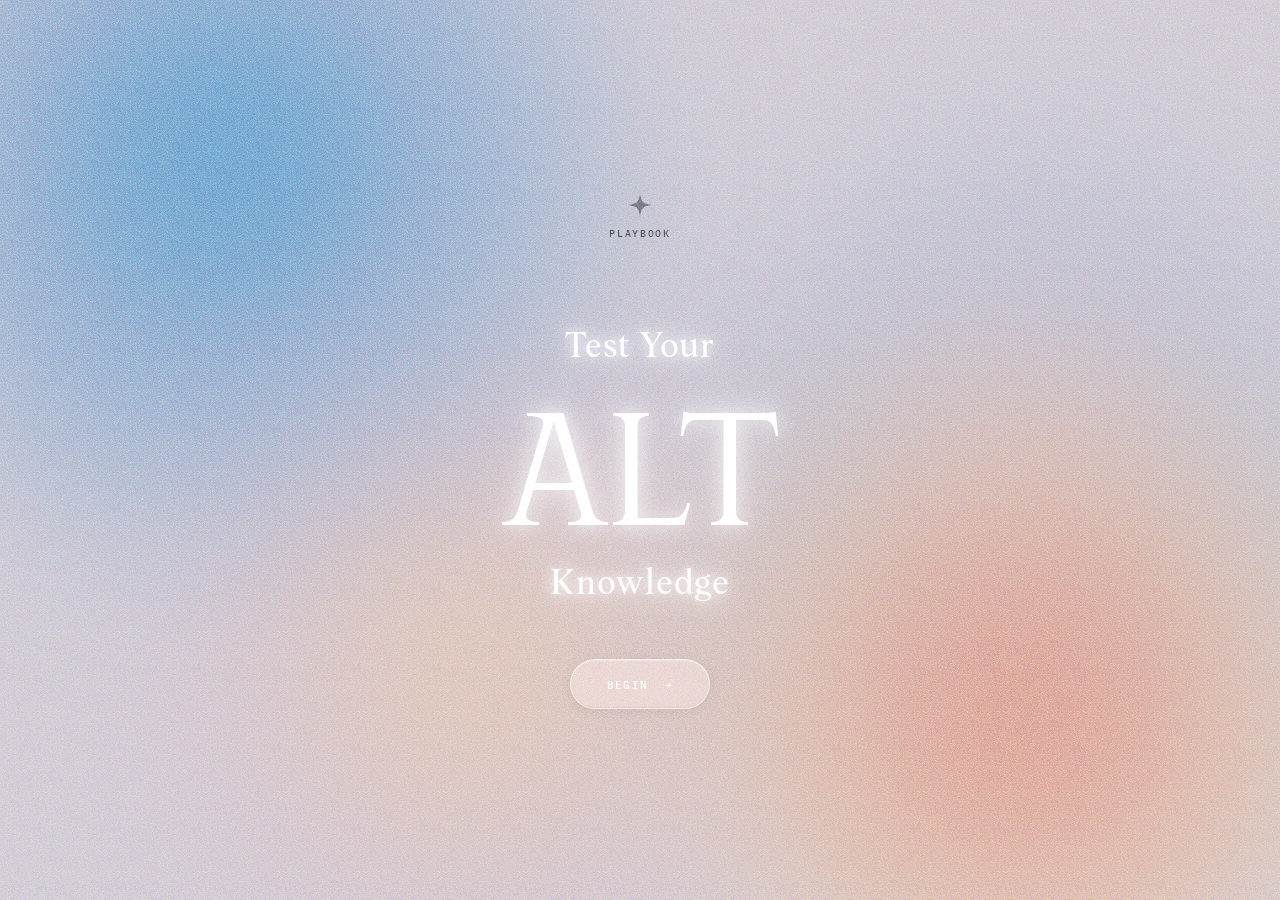
==== index2.html @ 5fca43bc "Initial commit" ====
<!DOCTYPE html>
<html lang="en">
<head>
  <meta charset="UTF-8" />
  <meta name="viewport" content="width=device-width, initial-scale=1.0" />
  <title>ALT Playbook Quiz</title>
  <link href="https://fonts.googleapis.com/css2?family=Geist:wght@300;400;500;600;700&family=IBM+Plex+Mono:wght@400;500;600&display=swap" rel="stylesheet">
  <link rel="stylesheet" href="css/quiz.css" />
</head>
<body>

  <!-- Grain overlay -->
  <div class="grain" aria-hidden="true"></div>

  <!-- Gradient background -->
  <div class="orb-field" aria-hidden="true">
    <div class="orb-warm"></div>
    <div class="orb-mauve"></div>
  </div>

  <div class="landing">

    <!-- Hero -->
    <div class="landing-hero">
      <div class="hero-content">
        <div class="hero-tag">
          <!-- 4-pointed star -->
          <svg class="hero-tag-icon" width="28" height="28" viewBox="0 0 24 24" fill="none" xmlns="http://www.w3.org/2000/svg" aria-hidden="true">
            <path d="M12 2 C12 2 12.8 7.5 14.5 9.5 C16.5 11.2 22 12 22 12 C22 12 16.5 12.8 14.5 14.5 C12.8 16.5 12 22 12 22 C12 22 11.2 16.5 9.5 14.5 C7.5 12.8 2 12 2 12 C2 12 7.5 11.2 9.5 9.5 C11.2 7.5 12 2 12 2Z" fill="currentColor"/>
          </svg>
          <span>Playbook</span>
        </div>
        <p class="hero-eyebrow">Test Your</p>
        <h1 class="hero-title" id="alt-title">ALT</h1>
        <p class="hero-knowledge">Knowledge</p>
        <a href="quiz.html" class="btn-primary">Begin &nbsp;→</a>
      </div>
    </div>

  </div>

  <script>
    const CHARS = 'ABCDEFGHIJKLMNOPQRSTUVWXYZ0123456789@#$%&*';
    const SHORT = 'ALT';
    const LONG = 'AI-LEAN TEAM';
    const titleEl = document.getElementById('alt-title');
    let isAnimating = false;
    let currentText = '';

    function scrambleTo(target, duration) {
      if (isAnimating) return;
      isAnimating = true;

      const fps = 30;
      const totalFrames = Math.floor(duration / (1000 / fps));
      let frame = 0;

      const timer = setInterval(() => {
        let result = '';
        const progress = frame / totalFrames;

        for (let i = 0; i < target.length; i++) {
          const charProgress = (progress - (i / target.length) * 0.6) / 0.4;
          if (charProgress >= 1) {
            result += target[i];
          } else if (charProgress <= 0 || target[i] === ' ' || target[i] === '-') {
            result += target[i] === ' ' ? ' ' : (target[i] === '-' ? '-' : CHARS[Math.floor(Math.random() * CHARS.length)]);
          } else {
            result += Math.random() > 0.4
              ? CHARS[Math.floor(Math.random() * CHARS.length)]
              : target[i];
          }
        }

        titleEl.textContent = result;
        frame++;

        if (frame >= totalFrames) {
          titleEl.textContent = target;
          currentText = target;
          clearInterval(timer);
          isAnimating = false;
        }
      }, 1000 / fps);
    }

    window.addEventListener('load', () => {
      scrambleTo(SHORT, 1400);
    });

    titleEl.addEventListener('mouseenter', () => {
      if (currentText === SHORT) scrambleTo(LONG, 600);
    });

    titleEl.addEventListener('mouseleave', () => {
      if (currentText === LONG) scrambleTo(SHORT, 500);
    });

  </script>
  <script src="js/cursor.js"></script>

</body>
</html>
---- css/quiz.css ----
/* ================================
   Custom Fonts
   ================================ */
@font-face {
  font-family: 'Alisheia';
  src: url('../assets/Alisheia.otf') format('opentype');
  font-weight: 400;
  font-style: normal;
}

@font-face {
  font-family: 'Cirka';
  src: url('../assets/Cirka-Variable.ttf') format('truetype');
  font-weight: 100 900;
  font-style: normal;
}

@font-face {
  font-family: 'Mondwest';
  src: url('../assets/ppmondwest-regular.otf') format('opentype');
  font-weight: 400;
  font-style: normal;
}

@font-face {
  font-family: 'TiemposFine';
  src: url('../assets/TestTiemposFine-Light-BF66457a5102792.otf') format('opentype');
  font-weight: 300;
  font-style: normal;
}

@font-face {
  font-family: 'AlbraText';
  src: url('../assets/AlbraTextTRIAL-Regular.otf') format('opentype');
  font-weight: 400;
  font-style: normal;
}


/* ================================
   CSS Custom Properties
   ================================ */
:root {
  --font-display: 'Cirka', serif;
  --font-serif: 'AlbraText', serif;
  --font-body: 'Geist', sans-serif;
  --font: 'Geist', sans-serif;

  --sp-3: 0.75rem;
  --sp-4: 1rem;
  --sp-6: 1.5rem;
  --sp-8: 2rem;
  --sp-12: 3rem;
}

/* ================================
   Reset
   ================================ */
*, *::before, *::after {
  box-sizing: border-box;
  margin: 0;
  padding: 0;
}

html, body {
  height: 100%;
}

body {
  font-family: var(--font);
  background-color: #C8C0CC;
  color: #fff;
  line-height: 1.5;
  min-height: 100vh;
  -webkit-font-smoothing: antialiased;
  overflow: hidden;
  display: flex;
  flex-direction: column;
}

body.quiz-body-page {
  overflow-y: auto;
  height: auto;
  min-height: 100%;
}

/* ================================
   Animated gradient orbs
   ================================ */
@keyframes orb1 {
  0%   { transform: translate(0%, 0%) scale(1); }
  25%  { transform: translate(22%, -15%) scale(1.18); }
  55%  { transform: translate(-18%, 12%) scale(0.88); }
  80%  { transform: translate(10%, -8%) scale(1.12); }
  100% { transform: translate(0%, 0%) scale(1); }
}

@keyframes orb2 {
  0%   { transform: translate(0%, 0%) scale(1); }
  30%  { transform: translate(-22%, 18%) scale(1.15); }
  60%  { transform: translate(16%, -12%) scale(0.9); }
  85%  { transform: translate(-8%, 8%) scale(1.08); }
  100% { transform: translate(0%, 0%) scale(1); }
}

@keyframes orb3 {
  0%   { transform: translate(0%, 0%) scale(1); }
  35%  { transform: translate(18%, 20%) scale(0.85); }
  65%  { transform: translate(-16%, -10%) scale(1.2); }
  85%  { transform: translate(12%, 6%) scale(0.95); }
  100% { transform: translate(0%, 0%) scale(1); }
}

@keyframes orb4 {
  0%   { transform: translate(0%, 0%) scale(1); }
  40%  { transform: translate(-20%, -18%) scale(1.15); }
  70%  { transform: translate(14%, 10%) scale(0.88); }
  100% { transform: translate(0%, 0%) scale(1); }
}

.orb-field {
  position: fixed;
  inset: 0;
  z-index: 0;
  pointer-events: none;
  background-color: #C8C0CC;
}

.orb-field::before,
.orb-field::after {
  content: '';
  position: absolute;
  border-radius: 50%;
  filter: blur(80px);
}

/* Blue orb — top left drifting */
.orb-field::before {
  width: 65vw;
  height: 65vw;
  top: -20vw;
  left: -15vw;
  background: radial-gradient(circle, rgba(36, 118, 194, 0.75) 0%, rgba(36, 118, 194, 0.3) 55%, transparent 75%);
  animation: orb1 11s ease-in-out infinite;
}

/* Coral orb — bottom right */
.orb-field::after {
  width: 60vw;
  height: 60vw;
  bottom: -15vw;
  right: -10vw;
  background: radial-gradient(circle, rgba(225, 111, 90, 0.8) 0%, rgba(233, 185, 131, 0.45) 50%, transparent 72%);
  animation: orb2 9s ease-in-out infinite;
}

/* Extra orbs via JS-injected child divs, or we layer them with a wrapper */
.orb-warm {
  position: absolute;
  border-radius: 50%;
  filter: blur(90px);
  width: 55vw;
  height: 55vw;
  bottom: -10vw;
  left: 10vw;
  background: radial-gradient(circle, rgba(233, 185, 131, 0.7) 0%, rgba(203, 168, 191, 0.4) 50%, transparent 72%);
  animation: orb3 13s ease-in-out infinite;
}

.orb-mauve {
  position: absolute;
  border-radius: 50%;
  filter: blur(100px);
  width: 50vw;
  height: 50vw;
  top: 10vw;
  right: -5vw;
  background: radial-gradient(circle, rgba(203, 168, 191, 0.65) 0%, rgba(36, 118, 194, 0.2) 55%, transparent 72%);
  animation: orb4 15s ease-in-out infinite;
}

/* ================================
   Grain overlay
   ================================ */
.grain {
  position: fixed;
  inset: 0;
  z-index: 100;
  pointer-events: none;
  opacity: 1;
  background-image: url("data:image/svg+xml,%3Csvg viewBox='0 0 100 100' xmlns='http://www.w3.org/2000/svg'%3E%3Cfilter id='noise'%3E%3CfeTurbulence type='fractalNoise' baseFrequency='0.95' numOctaves='6' stitchTiles='stitch'/%3E%3C/filter%3E%3Crect width='100%25' height='100%25' filter='url(%23noise)'/%3E%3C/svg%3E");
  background-repeat: repeat;
  background-size: 80px 80px;
  mix-blend-mode: overlay;
}

/* Second grain layer for extra grit */
.grain::after {
  content: '';
  position: absolute;
  inset: 0;
  opacity: 0.5;
  background-image: url("data:image/svg+xml,%3Csvg viewBox='0 0 80 80' xmlns='http://www.w3.org/2000/svg'%3E%3Cfilter id='noise2'%3E%3CfeTurbulence type='turbulence' baseFrequency='0.75' numOctaves='4' stitchTiles='stitch'/%3E%3C/filter%3E%3Crect width='100%25' height='100%25' filter='url(%23noise2)'/%3E%3C/svg%3E");
  background-repeat: repeat;
  background-size: 60px 60px;
  mix-blend-mode: soft-light;
}

/* ================================
   Landing Page
   ================================ */
.landing {
  position: relative;
  display: flex;
  flex-direction: column;
  align-items: center;
  justify-content: center;
  height: 100vh;
  width: 100%;
  z-index: 1;
}

.landing-hero {
  flex: 1;
  display: flex;
  flex-direction: column;
  align-items: center;
  justify-content: center;
  width: 100%;
}

.hero-content {
  display: flex;
  flex-direction: column;
  align-items: center;
  justify-content: center;
  text-align: center;
  gap: 0;
  width: 100%;
}

/* Section 1: icon + playbook label */
.hero-tag {
  display: inline-flex;
  flex-direction: column;
  align-items: center;
  gap: 8px;
  font-family: 'IBM Plex Mono', monospace;
  font-size: 0.6rem;
  font-weight: 500;
  letter-spacing: 0.18em;
  text-transform: uppercase;
  color: rgba(0, 0, 0, 0.65);
  margin-bottom: var(--sp-12);
}

.hero-tag-icon {
  opacity: 0.7;
  flex-shrink: 0;
  color: rgba(0, 0, 0, 0.65);
}

/* Section 2: Test Your + ALT + Knowledge */
.hero-eyebrow {
  font-family: var(--font-serif);
  font-size: clamp(1.4rem, 2.8vw, 2.2rem);
  font-weight: 400;
  letter-spacing: 0.02em;
  color: rgba(255, 255, 255, 0.95);
  text-transform: none;
  margin-top: 32px;
  text-shadow:
    0 0 12px rgba(255, 255, 255, 1),
    0 0 30px rgba(255, 255, 255, 0.85),
    0 0 60px rgba(255, 255, 255, 0.5),
    0 0 100px rgba(255, 255, 255, 0.25);
}

.hero-title {
  font-family: var(--font-display);
  font-size: clamp(5rem, 17vw, 11rem);
  font-weight: 400;
  font-variation-settings: 'wght' 400;
  line-height: 0.82;
  color: #fff;
  cursor: none;
  white-space: nowrap;
  text-shadow:
    0 0 20px rgba(255, 255, 255, 0.9),
    0 0 50px rgba(255, 255, 255, 0.5),
    0 0 90px rgba(255, 255, 255, 0.2);
  padding: 8px 0 32px;
  margin: 0;
}

.hero-knowledge {
  font-family: var(--font-serif);
  font-size: clamp(1.4rem, 2.8vw, 2.2rem);
  font-weight: 400;
  letter-spacing: 0.02em;
  color: rgba(255, 255, 255, 0.95);
  text-transform: none;
  text-shadow:
    0 0 12px rgba(255, 255, 255, 1),
    0 0 30px rgba(255, 255, 255, 0.85),
    0 0 60px rgba(255, 255, 255, 0.5),
    0 0 100px rgba(255, 255, 255, 0.25);
}

/* Section 3: button */
.btn-primary {
  display: inline-flex;
  align-items: center;
  gap: var(--sp-3);
  font-family: 'IBM Plex Mono', monospace;
  font-size: 0.6875rem;
  font-weight: 600;
  letter-spacing: 0.12em;
  text-transform: uppercase;
  color: rgba(255, 255, 255, 0.92);
  background: rgba(255, 255, 255, 0.32);
  border: 1px solid rgba(255, 255, 255, 0.5);
  border-radius: 100px;
  padding: 16px 36px;
  cursor: none;
  text-decoration: none;
  margin-top: var(--sp-12);
  backdrop-filter: blur(20px) saturate(160%);
  -webkit-backdrop-filter: blur(20px) saturate(160%);
  box-shadow:
    inset 0 1px 0 rgba(255, 255, 255, 0.4),
    inset 0 -1px 0 rgba(0, 0, 0, 0.06),
    0 2px 12px rgba(0, 0, 0, 0.1);
  transition: box-shadow 0.2s, background 0.2s, border-color 0.2s, transform 0.15s;
}

.btn-primary:hover {
  background: rgba(255, 255, 255, 0.42);
  border-color: rgba(255, 255, 255, 0.65);
  box-shadow:
    inset 0 1px 0 rgba(255, 255, 255, 0.55),
    inset 0 -1px 0 rgba(0, 0, 0, 0.08),
    0 4px 20px rgba(0, 0, 0, 0.12);
  transform: translateY(-1px);
}

.btn-primary:active {
  transform: translateY(0px);
  box-shadow:
    inset 0 1px 0 rgba(255, 255, 255, 0.8),
    inset 0 2px 6px rgba(0, 0, 0, 0.1),
    0 2px 12px rgba(255, 255, 255, 0.3),
    0 1px 3px rgba(0, 0, 0, 0.15);
}

/* ================================
   Shooting star cursor
   ================================ */
* { cursor: none; }

.star-particle {
  position: fixed;
  pointer-events: none;
  z-index: 9999;
  border-radius: 50%;
  transform: translate(-50%, -50%);
  animation: starFade 0.7s ease-out forwards;
}

@keyframes starFade {
  0%   { opacity: 1; transform: translate(-50%, -50%) scale(1); }
  100% { opacity: 0; transform: translate(-50%, -50%) scale(0); }
}

/* ================================
   Responsive
   ================================ */
@media (max-height: 860px) {
  .hero-content {
    gap: var(--sp-3);
  }

  .hero-title {
    font-size: clamp(3.5rem, min(13vw, 14vh), 9rem);
  }

  .hero-eyebrow,
  .hero-knowledge {
    font-size: clamp(1.1rem, 2.2vw, 1.8rem);
  }
}

@media (min-height: 1100px) {
  .hero-title {
    font-size: clamp(7rem, 18vw, 14rem);
  }

  .hero-eyebrow,
  .hero-knowledge {
    font-size: clamp(1.75rem, 3.2vw, 2.8rem);
  }
}

/* ================================
   Quiz Page — Orb background
   (bottom-anchored, slow flowing)
   ================================ */
@keyframes quizOrbA {
  0%   { transform: translate(0%, 0%) scale(1); }
  30%  { transform: translate(7%, -5%) scale(1.06); }
  60%  { transform: translate(-5%, 4%) scale(0.96); }
  100% { transform: translate(0%, 0%) scale(1); }
}

@keyframes quizOrbB {
  0%   { transform: translate(0%, 0%) scale(1); }
  35%  { transform: translate(-8%, -4%) scale(1.04); }
  65%  { transform: translate(5%, 5%) scale(0.97); }
  100% { transform: translate(0%, 0%) scale(1); }
}

@keyframes quizOrbC {
  0%   { transform: translate(0%, 0%) scale(1); }
  40%  { transform: translate(6%, 4%) scale(0.94); }
  70%  { transform: translate(-6%, -3%) scale(1.07); }
  100% { transform: translate(0%, 0%) scale(1); }
}

@keyframes quizOrbD {
  0%   { transform: translate(0%, 0%) scale(1); }
  45%  { transform: translate(-5%, -6%) scale(1.05); }
  75%  { transform: translate(6%, 3%) scale(0.95); }
  100% { transform: translate(0%, 0%) scale(1); }
}

/* Blue orb — bottom left */
.quiz-orb-field::before {
  width: 75vw;
  height: 75vw;
  bottom: -30vw;
  left: -15vw;
  top: auto;
  right: auto;
  background: radial-gradient(circle, rgba(36, 118, 194, 0.7) 0%, rgba(36, 118, 194, 0.28) 50%, transparent 72%);
  animation: quizOrbA 20s ease-in-out infinite;
}

/* Coral orb — bottom right */
.quiz-orb-field::after {
  width: 70vw;
  height: 70vw;
  bottom: -25vw;
  right: -10vw;
  top: auto;
  left: auto;
  background: radial-gradient(circle, rgba(225, 111, 90, 0.75) 0%, rgba(233, 185, 131, 0.4) 50%, transparent 72%);
  animation: quizOrbB 24s ease-in-out infinite;
}

/* Warm amber orb — bottom center */
.quiz-orb-field .orb-warm {
  width: 65vw;
  height: 65vw;
  bottom: -20vw;
  left: 18vw;
  top: auto;
  right: auto;
  background: radial-gradient(circle, rgba(233, 185, 131, 0.65) 0%, rgba(203, 168, 191, 0.35) 50%, transparent 72%);
  animation: quizOrbC 28s ease-in-out infinite;
}

/* Mauve orb — bottom right mid */
.quiz-orb-field .orb-mauve {
  width: 60vw;
  height: 60vw;
  bottom: 0vw;
  right: -5vw;
  top: auto;
  left: auto;
  background: radial-gradient(circle, rgba(203, 168, 191, 0.6) 0%, rgba(36, 118, 194, 0.18) 55%, transparent 72%);
  animation: quizOrbD 32s ease-in-out infinite;
}

/* ================================
   Quiz Page — Layout
   ================================ */
.quiz-page {
  position: relative;
  z-index: 1;
  display: flex;
  flex-direction: column;
  align-items: center;
  min-height: 100vh;
  padding: 2rem 2.5rem 2rem;
  width: 100%;
}

.quiz-topbar {
  display: flex;
  align-items: center;
  justify-content: space-between;
  width: 100%;
  max-width: 640px;
  margin-bottom: 1rem;
}

.quiz-home {
  font-family: 'IBM Plex Mono', monospace;
  font-size: 0.6rem;
  font-weight: 500;
  letter-spacing: 0.1em;
  text-transform: uppercase;
  text-decoration: none;
  color: rgba(20, 20, 20, 0.45);
  transition: color 0.2s;
}

.quiz-home:hover {
  color: rgba(20, 20, 20, 0.8);
}

.tag {
  font-family: 'IBM Plex Mono', monospace;
  font-size: 0.6rem;
  font-weight: 500;
  letter-spacing: 0.15em;
  text-transform: uppercase;
  color: rgba(20, 20, 20, 0.55);
}

.quiz-counter {
  font-family: 'IBM Plex Mono', monospace;
  font-size: 0.6rem;
  font-weight: 500;
  letter-spacing: 0.1em;
  color: rgba(20, 20, 20, 0.4);
}

/* ================================
   Constellation progress
   ================================ */
.constellation-wrap {
  width: 100%;
  max-width: 640px;
  margin-bottom: 1.25rem;
}

.constellation-svg {
  display: block;
  overflow: visible;
}

/* ================================
   Question + Options
   ================================ */
.quiz-main {
  width: 100%;
  max-width: 640px;
  display: flex;
  flex-direction: column;
  align-items: center;
  gap: 0.75rem;
}

.question-text {
  font-family: var(--font-serif);
  font-size: clamp(1.2rem, 2.4vw, 1.6rem);
  font-weight: 400;
  color: rgba(255, 255, 255, 0.96);
  line-height: 1.5;
  text-align: center;
  text-shadow: 0 1px 16px rgba(0, 0, 0, 0.18);
  margin-bottom: 0.5rem;
  width: 100%;
}

.options {
  display: flex;
  flex-direction: column;
  gap: 0.65rem;
  width: 100%;
}

.option-btn {
  width: 100%;
  display: flex;
  align-items: center;
  gap: 14px;
  padding: 15px 20px;
  background: rgba(255, 255, 255, 0.62);
  border: 1px solid rgba(255, 255, 255, 0.78);
  border-radius: 14px;
  backdrop-filter: blur(18px) saturate(140%);
  -webkit-backdrop-filter: blur(18px) saturate(140%);
  box-shadow:
    inset 0 1px 0 rgba(255, 255, 255, 0.92),
    0 2px 10px rgba(0, 0, 0, 0.07);
  cursor: pointer;
  text-align: left;
  transition: background 0.15s, transform 0.12s, box-shadow 0.15s;
}

.option-btn:hover:not(:disabled) {
  background: rgba(255, 255, 255, 0.78);
  transform: translateY(-1px);
  box-shadow:
    inset 0 1px 0 rgba(255, 255, 255, 1),
    0 4px 18px rgba(0, 0, 0, 0.1);
}

.option-btn:disabled {
  cursor: default;
}

.option-letter {
  font-family: 'IBM Plex Mono', monospace;
  font-size: 0.6rem;
  font-weight: 600;
  letter-spacing: 0.1em;
  color: rgba(0, 0, 0, 0.38);
  width: 18px;
  flex-shrink: 0;
}

.option-text {
  font-family: var(--font);
  font-size: 0.9375rem;
  color: #1a1a2e;
  font-weight: 400;
  line-height: 1.4;
}

.option-btn.correct {
  background: rgba(210, 245, 228, 0.82);
  border: 1.5px solid rgba(26, 158, 92, 0.75);
  box-shadow:
    0 0 0 3px rgba(26, 158, 92, 0.14),
    0 0 18px rgba(26, 158, 92, 0.2),
    inset 0 1px 0 rgba(255, 255, 255, 0.9);
}

.option-btn.incorrect {
  background: rgba(250, 218, 218, 0.82);
  border: 1.5px solid rgba(214, 63, 63, 0.7);
  box-shadow:
    0 0 0 3px rgba(214, 63, 63, 0.11),
    0 0 18px rgba(214, 63, 63, 0.16),
    inset 0 1px 0 rgba(255, 255, 255, 0.9);
}

/* ================================
   Explanation box — sparkle + glow
   ================================ */
@keyframes sparkleAnim {
  0%, 100% {
    transform: translateY(0) scale(1) rotate(0deg);
    text-shadow:
      0 0 6px rgba(255, 255, 255, 1),
      0 0 16px rgba(255, 255, 255, 0.8),
      0 0 32px rgba(203, 168, 191, 0.6);
  }
  25% {
    transform: translateY(-4px) scale(1.2) rotate(18deg);
    text-shadow:
      0 0 12px rgba(255, 255, 255, 1),
      0 0 30px rgba(255, 255, 255, 0.95),
      0 0 55px rgba(203, 168, 191, 0.85);
  }
  50% {
    transform: translateY(-7px) scale(1.38) rotate(0deg);
    text-shadow:
      0 0 18px rgba(255, 255, 255, 1),
      0 0 45px rgba(255, 255, 255, 1),
      0 0 80px rgba(203, 168, 191, 1),
      0 0 110px rgba(36, 118, 194, 0.4);
  }
  75% {
    transform: translateY(-4px) scale(1.2) rotate(-18deg);
    text-shadow:
      0 0 12px rgba(255, 255, 255, 1),
      0 0 30px rgba(255, 255, 255, 0.95),
      0 0 55px rgba(203, 168, 191, 0.85);
  }
}

@keyframes explanationGlow {
  0%, 100% {
    box-shadow:
      0 0 0 1px rgba(255, 255, 255, 0.55),
      0 0 20px rgba(255, 255, 255, 0.35),
      0 0 44px rgba(203, 168, 191, 0.22),
      inset 0 1px 0 rgba(255, 255, 255, 0.95);
  }
  50% {
    box-shadow:
      0 0 0 1px rgba(255, 255, 255, 0.75),
      0 0 32px rgba(255, 255, 255, 0.55),
      0 0 70px rgba(203, 168, 191, 0.42),
      0 0 100px rgba(36, 118, 194, 0.18),
      inset 0 1px 0 rgba(255, 255, 255, 1);
  }
}

.explanation {
  display: none;
  position: relative;
  width: 100%;
  margin-top: 1.5rem;
  padding: 36px 20px 18px;
  background: rgba(255, 255, 255, 0.62);
  border: 1px solid rgba(255, 255, 255, 0.82);
  border-radius: 18px;
  backdrop-filter: blur(22px) saturate(150%);
  -webkit-backdrop-filter: blur(22px) saturate(150%);
  animation: explanationGlow 3.2s ease-in-out infinite;
}

.explanation.visible {
  display: block;
}

.explanation-sparkles {
  position: absolute;
  top: -52px;
  left: 50%;
  transform: translateX(-50%);
  display: flex;
  align-items: center;
  gap: 10px;
  line-height: 1;
}

.explanation-sparkles span {
  color: #fff;
  animation: sparkleAnim 2.6s ease-in-out infinite;
}

.explanation-sparkles span:nth-child(1) {
  font-size: 0.85rem;
  animation-delay: 0s;
}

.explanation-sparkles span:nth-child(2) {
  font-size: 1.15rem;
  animation-delay: 0.35s;
}

.explanation-sparkles span:nth-child(3) {
  font-size: 0.85rem;
  animation-delay: 0.7s;
}

.explanation-label {
  display: block;
  font-family: 'IBM Plex Mono', monospace;
  font-size: 0.58rem;
  font-weight: 600;
  letter-spacing: 0.18em;
  text-transform: uppercase;
  color: rgba(0, 0, 0, 0.42);
  margin-bottom: 10px;
  text-align: center;
}

.explanation-text {
  font-family: var(--font-serif);
  font-size: 0.9375rem;
  color: rgba(0, 0, 0, 0.72);
  line-height: 1.68;
  text-align: center;
}

/* ================================
   Next button
   ================================ */
.quiz-footer {
  margin-top: 1rem;
  display: flex;
  justify-content: center;
}

.btn-next {
  display: none;
  align-items: center;
  gap: 8px;
  font-family: 'IBM Plex Mono', monospace;
  font-size: 0.6875rem;
  font-weight: 600;
  letter-spacing: 0.12em;
  text-transform: uppercase;
  color: rgba(255, 255, 255, 0.92);
  background: rgba(255, 255, 255, 0.32);
  border: 1px solid rgba(255, 255, 255, 0.5);
  border-radius: 100px;
  padding: 15px 36px;
  cursor: pointer;
  backdrop-filter: blur(20px) saturate(160%);
  -webkit-backdrop-filter: blur(20px) saturate(160%);
  box-shadow:
    inset 0 1px 0 rgba(255, 255, 255, 0.45),
    0 2px 12px rgba(0, 0, 0, 0.1);
  transition: background 0.2s, border-color 0.2s, transform 0.15s;
}

.btn-next.visible {
  display: inline-flex;
}

.btn-next:hover {
  background: rgba(255, 255, 255, 0.44);
  border-color: rgba(255, 255, 255, 0.68);
  transform: translateY(-1px);
}

/* ================================
   Results Page
   ================================ */
@keyframes constReveal {
  from { opacity: 0; }
  to   { opacity: 1; }
}

.results-constellation-wrap {
  margin-bottom: 1.5rem;
}

@keyframes tierPop {
  0%   { transform: scale(0.55) translateY(12px); opacity: 0; }
  55%  { transform: scale(1.07) translateY(-3px); opacity: 1; }
  75%  { transform: scale(0.97) translateY(1px); }
  100% { transform: scale(1) translateY(0); }
}

@keyframes fadeSlideUp {
  from { opacity: 0; transform: translateY(14px); }
  to   { opacity: 1; transform: translateY(0); }
}

.results-page {
  position: relative;
  z-index: 1;
  display: flex;
  flex-direction: column;
  align-items: center;
  min-height: 100vh;
  padding: 3rem 2.5rem calc(6rem + 120px);
  width: 100%;
}

.results-topbar {
  display: flex;
  align-items: center;
  justify-content: space-between;
  width: 100%;
  max-width: 640px;
  margin-bottom: 2.5rem;
}

.results-hero {
  text-align: center;
  margin-bottom: 1.75rem;
  animation: fadeSlideUp 0.5s ease-out both;
}

.results-eyebrow {
  font-family: var(--font-serif);
  font-size: clamp(1rem, 2vw, 1.4rem);
  color: rgba(255, 255, 255, 0.75);
  margin-bottom: 0.1rem;
  text-shadow:
    0 0 10px rgba(255, 255, 255, 0.6),
    0 0 28px rgba(255, 255, 255, 0.3);
}

.results-tier {
  font-family: var(--font-display);
  font-size: clamp(4.5rem, 16vw, 9rem);
  font-weight: 400;
  font-variation-settings: 'wght' 400;
  line-height: 0.88;
  color: #fff;
  text-shadow:
    0 0 24px rgba(255, 255, 255, 0.85),
    0 0 60px rgba(255, 255, 255, 0.4),
    0 0 100px rgba(255, 255, 255, 0.15);
  animation: tierPop 0.75s cubic-bezier(0.34, 1.56, 0.64, 1) 0.25s both;
  margin: 0;
}

.results-score-card {
  width: 100%;
  max-width: 640px;
  background: rgba(255, 255, 255, 0.6);
  border: 1px solid rgba(255, 255, 255, 0.8);
  border-radius: 18px;
  padding: 22px 24px;
  backdrop-filter: blur(20px) saturate(140%);
  -webkit-backdrop-filter: blur(20px) saturate(140%);
  text-align: center;
  margin-bottom: 1rem;
  animation: fadeSlideUp 0.5s ease-out 0.45s both;
  box-shadow:
    inset 0 1px 0 rgba(255, 255, 255, 0.95),
    0 4px 20px rgba(0, 0, 0, 0.06);
}

.score-number {
  font-family: var(--font-display);
  font-size: clamp(3.5rem, 10vw, 6rem);
  font-weight: 400;
  line-height: 1;
  color: #1a1a2e;
}

.score-fraction {
  font-family: 'IBM Plex Mono', monospace;
  font-size: 0.6rem;
  font-weight: 500;
  letter-spacing: 0.14em;
  text-transform: uppercase;
  color: rgba(0, 0, 0, 0.38);
  margin-top: 4px;
}

.score-message {
  font-family: var(--font-serif);
  font-size: 0.9375rem;
  color: rgba(0, 0, 0, 0.58);
  line-height: 1.6;
  margin-top: 10px;
}

.results-section {
  width: 100%;
  max-width: 640px;
  margin-bottom: 1rem;
  animation: fadeSlideUp 0.5s ease-out 0.65s both;
}

.results-section + .results-section {
  animation-delay: 0.8s;
}

.results-section-title {
  font-family: 'IBM Plex Mono', monospace;
  font-size: 0.58rem;
  font-weight: 600;
  letter-spacing: 0.18em;
  text-transform: uppercase;
  color: rgba(255, 255, 255, 0.6);
  margin-bottom: 0.6rem;
}

.section-breakdown {
  display: flex;
  flex-direction: column;
  gap: 6px;
}

.section-row {
  display: flex;
  align-items: center;
  gap: 12px;
  padding: 11px 16px;
  background: rgba(255, 255, 255, 0.55);
  border: 1px solid rgba(255, 255, 255, 0.72);
  border-radius: 12px;
  backdrop-filter: blur(14px) saturate(130%);
  -webkit-backdrop-filter: blur(14px) saturate(130%);
  box-shadow: inset 0 1px 0 rgba(255, 255, 255, 0.9);
}

.section-row-name {
  font-size: 0.8125rem;
  color: #1a1a2e;
  flex: 1;
  min-width: 0;
}

.section-row-bar {
  flex: 1;
  height: 3px;
  background: rgba(0, 0, 0, 0.1);
  border-radius: 100px;
  overflow: hidden;
}

.section-row-fill {
  height: 100%;
  background: rgba(10, 10, 10, 0.55);
  border-radius: 100px;
  transition: width 1s cubic-bezier(0.16, 1, 0.3, 1);
}

.section-row-score {
  font-family: 'IBM Plex Mono', monospace;
  font-size: 0.58rem;
  font-weight: 500;
  letter-spacing: 0.08em;
  color: rgba(0, 0, 0, 0.4);
  min-width: 28px;
  text-align: right;
}

.next-steps {
  display: flex;
  flex-direction: column;
  gap: 8px;
}

.next-step-card {
  display: flex;
  align-items: flex-start;
  gap: 14px;
  padding: 14px 16px;
  background: rgba(255, 255, 255, 0.55);
  border: 1px solid rgba(255, 255, 255, 0.72);
  border-radius: 12px;
  backdrop-filter: blur(14px) saturate(130%);
  -webkit-backdrop-filter: blur(14px) saturate(130%);
  box-shadow: inset 0 1px 0 rgba(255, 255, 255, 0.9);
}

.next-step-icon {
  font-size: 0.75rem;
  flex-shrink: 0;
  margin-top: 2px;
  color: rgba(0, 0, 0, 0.45);
}

.next-step-text {
  font-family: var(--font);
  font-size: 0.875rem;
  color: #1a1a2e;
  line-height: 1.55;
}
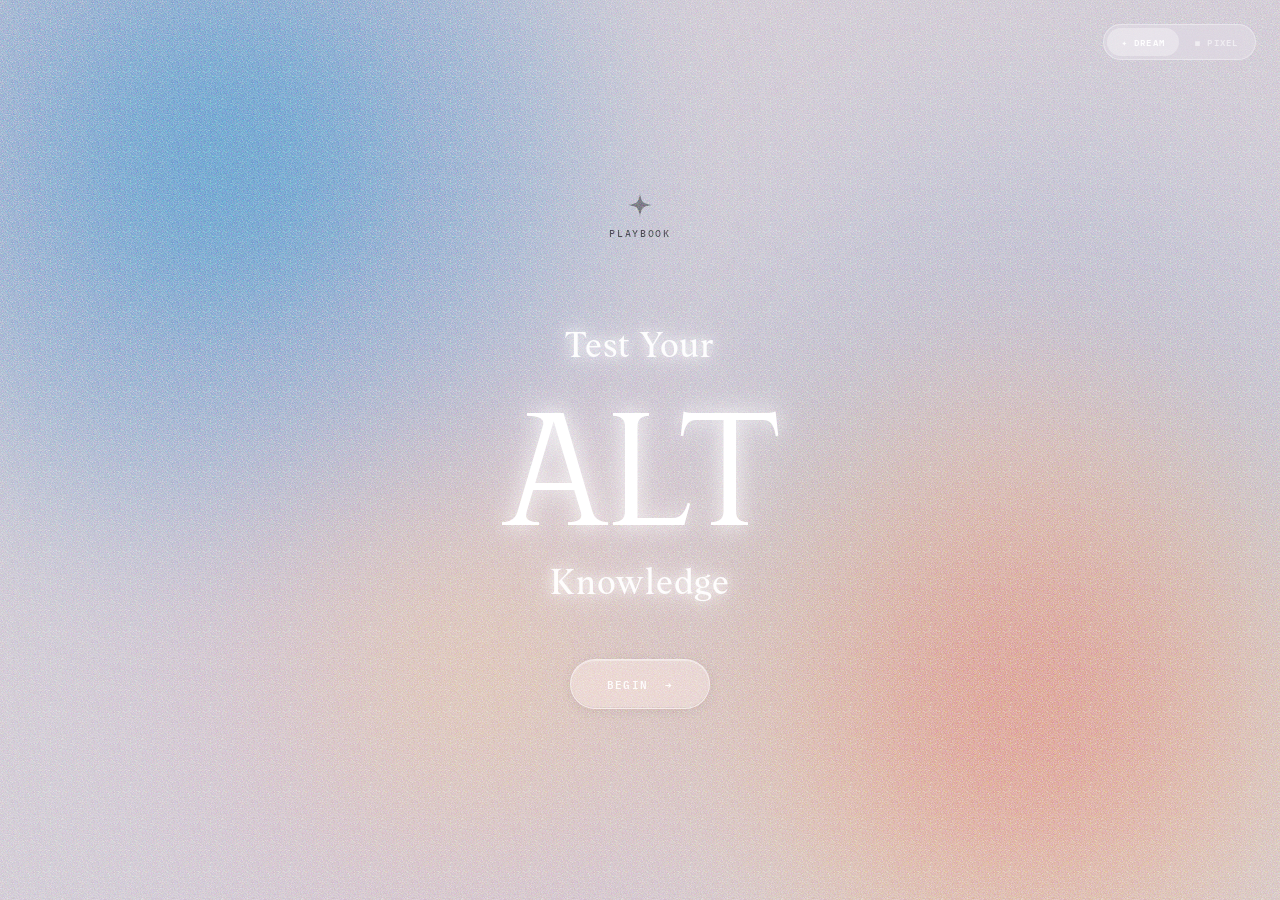
==== commit 2316f452: "Add pixel theme with retro blue UI across all pages - Combined pixel + dreamlight themes on landing " ====
--- a/index2.html
+++ b/index2.html
@@ -1,45 +1,96 @@
 <!DOCTYPE html>
-<html lang="en">
+<html lang="en" data-theme="dreamlight">
 <head>
   <meta charset="UTF-8" />
   <meta name="viewport" content="width=device-width, initial-scale=1.0" />
   <title>ALT Playbook Quiz</title>
   <link href="https://fonts.googleapis.com/css2?family=Geist:wght@300;400;500;600;700&family=IBM+Plex+Mono:wght@400;500;600&display=swap" rel="stylesheet">
   <link rel="stylesheet" href="css/quiz.css" />
+  <!-- Prevent theme flash -->
+  <script>
+    (function () {
+      var t = localStorage.getItem('alt-theme') || 'dreamlight';
+      document.documentElement.setAttribute('data-theme', t);
+    })();
+  </script>
 </head>
 <body>
 
-  <!-- Grain overlay -->
+  <!-- Grain overlay (dreamlight) -->
   <div class="grain" aria-hidden="true"></div>
 
-  <!-- Gradient background -->
+  <!-- Gradient background (dreamlight) -->
   <div class="orb-field" aria-hidden="true">
     <div class="orb-warm"></div>
     <div class="orb-mauve"></div>
   </div>
 
+  <!-- Corner brackets (pixel) -->
+  <div class="corners" aria-hidden="true">
+    <span class="corner tl"></span>
+    <span class="corner tr"></span>
+    <span class="corner bl"></span>
+    <span class="corner br"></span>
+  </div>
+
+  <!-- Theme switcher -->
+  <div class="theme-switcher" id="theme-switcher">
+    <button class="theme-btn" data-theme-target="dreamlight">✦ Dream</button>
+    <button class="theme-btn" data-theme-target="pixel">◼ Pixel</button>
+  </div>
+
   <div class="landing">
 
     <!-- Hero -->
     <div class="landing-hero">
       <div class="hero-content">
+
         <div class="hero-tag">
-          <!-- 4-pointed star -->
-          <svg class="hero-tag-icon" width="28" height="28" viewBox="0 0 24 24" fill="none" xmlns="http://www.w3.org/2000/svg" aria-hidden="true">
+          <!-- Star icon: dreamlight -->
+          <svg class="hero-tag-icon hero-icon-dream" width="28" height="28" viewBox="0 0 24 24" fill="none" xmlns="http://www.w3.org/2000/svg" aria-hidden="true">
             <path d="M12 2 C12 2 12.8 7.5 14.5 9.5 C16.5 11.2 22 12 22 12 C22 12 16.5 12.8 14.5 14.5 C12.8 16.5 12 22 12 22 C12 22 11.2 16.5 9.5 14.5 C7.5 12.8 2 12 2 12 C2 12 7.5 11.2 9.5 9.5 C11.2 7.5 12 2 12 2Z" fill="currentColor"/>
+          </svg>
+          <!-- Book icon: pixel -->
+          <svg class="hero-tag-icon hero-icon-pixel" width="48" height="48" viewBox="0 0 32 32" fill="none" xmlns="http://www.w3.org/2000/svg" aria-hidden="true">
+            <g clip-path="url(#book-clip2)">
+              <path d="M3.81006 1.52H28.1901V3.05H5.34006V4.57H28.1901V6.1H3.81006V7.62H5.34006V30.48H3.81006V32H29.7201V30.48H6.86006V7.62H29.7201V30.48H31.2401V6.1H29.7201V1.52H31.2401V0H3.81006V1.52Z" fill="currentColor"/>
+              <path d="M25.15 24.38H23.62V25.91H25.15V24.38Z" fill="currentColor"/>
+              <path d="M25.15 12.19H23.62V10.67H12.96V12.19H11.43V13.72H9.91003V24.38H11.43V18.29H12.96V16.76H14.48V15.24H22.1V16.76H23.62V18.29H25.15V24.38H26.67V13.72H25.15V12.19Z" fill="currentColor"/>
+              <path d="M23.62 25.91H12.96V27.43H23.62V25.91Z" fill="currentColor"/>
+              <path d="M22.1001 21.33H20.5701V22.86H22.1001V21.33Z" fill="currentColor"/>
+              <path d="M22.1001 18.29H20.5701V19.81H22.1001V18.29Z" fill="currentColor"/>
+              <path d="M20.57 22.86H16V24.38H20.57V22.86Z" fill="currentColor"/>
+              <path d="M16 21.33H14.48V22.86H16V21.33Z" fill="currentColor"/>
+              <path d="M16 18.29H14.48V19.81H16V18.29Z" fill="currentColor"/>
+              <path d="M12.9601 24.38H11.4301V25.91H12.9601V24.38Z" fill="currentColor"/>
+              <path d="M3.81004 28.95H2.29004V30.48H3.81004V28.95Z" fill="currentColor"/>
+              <path d="M3.81004 1.51999H2.29004V3.04999H3.81004V1.51999Z" fill="currentColor"/>
+              <path d="M2.29001 6.09999H3.81001V4.56999H2.29001V3.04999H0.76001V28.95H2.29001V6.09999Z" fill="currentColor"/>
+            </g>
+            <defs>
+              <clipPath id="book-clip2"><rect width="32" height="32" fill="white"/></clipPath>
+            </defs>
           </svg>
           <span>Playbook</span>
         </div>
+
         <p class="hero-eyebrow">Test Your</p>
         <h1 class="hero-title" id="alt-title">ALT</h1>
         <p class="hero-knowledge">Knowledge</p>
         <a href="quiz.html" class="btn-primary">Begin &nbsp;→</a>
+
       </div>
     </div>
 
+    <!-- Pixel mosaic (pixel theme only) -->
+    <div class="landing-mosaic">
+      <canvas id="pixel-mosaic"></canvas>
+    </div>
+
   </div>
 
   <script>
+    // ── Scramble animation ──
     const CHARS = 'ABCDEFGHIJKLMNOPQRSTUVWXYZ0123456789@#$%&*';
     const SHORT = 'ALT';
     const LONG = 'AI-LEAN TEAM';
@@ -84,8 +135,88 @@
       }, 1000 / fps);
     }
 
+    // ── Pixel mosaic ──
+    function drawMosaic() {
+      const canvas = document.getElementById('pixel-mosaic');
+      if (!canvas) return;
+      const ctx = canvas.getContext('2d');
+      const SZ = 14;
+      const BLUE = '#0B2FCC';
+
+      canvas.width = canvas.parentElement.offsetWidth;
+      canvas.height = canvas.parentElement.offsetHeight;
+
+      const cols = Math.ceil(canvas.width / SZ);
+      const rows = Math.ceil(canvas.height / SZ);
+
+      const heights = Array.from({ length: cols }, () =>
+        Math.floor(Math.random() * rows * 0.75) + Math.floor(rows * 0.15)
+      );
+
+      for (let pass = 0; pass < 3; pass++) {
+        for (let c = 1; c < cols - 1; c++) {
+          heights[c] = Math.round((heights[c - 1] + heights[c] * 2 + heights[c + 1]) / 4);
+        }
+      }
+
+      const pixels = [];
+      for (let c = 0; c < cols; c++) {
+        const startRow = rows - heights[c];
+        for (let r = startRow; r < rows; r++) {
+          const depth = (r - startRow) / heights[c];
+          const prob = r >= rows - 1 ? 0.97 : depth > 0.6 ? 0.82 : 0.55;
+          if (Math.random() < prob) pixels.push([c, r]);
+        }
+      }
+
+      for (let i = pixels.length - 1; i > 0; i--) {
+        const j = Math.floor(Math.random() * (i + 1));
+        [pixels[i], pixels[j]] = [pixels[j], pixels[i]];
+      }
+
+      ctx.clearRect(0, 0, canvas.width, canvas.height);
+      const duration = 1200;
+      let drawn = 0;
+      let startTime = null;
+
+      function animate(now) {
+        if (!startTime) startTime = now;
+        const progress = Math.min((now - startTime) / duration, 1);
+        const target = Math.floor(progress * pixels.length);
+        ctx.fillStyle = BLUE;
+        for (; drawn < target; drawn++) {
+          const [c, r] = pixels[drawn];
+          ctx.fillRect(c * SZ, r * SZ, SZ - 1, SZ - 1);
+        }
+        if (progress < 1) requestAnimationFrame(animate);
+      }
+
+      setTimeout(() => requestAnimationFrame(animate), 400);
+    }
+
+    // ── Theme switcher ──
+    function setTheme(theme) {
+      document.documentElement.setAttribute('data-theme', theme);
+      localStorage.setItem('alt-theme', theme);
+
+      document.querySelectorAll('.theme-btn').forEach(btn => {
+        btn.classList.toggle('active', btn.dataset.themeTarget === theme);
+      });
+
+      if (theme === 'pixel') {
+        requestAnimationFrame(drawMosaic);
+      }
+    }
+
+    // Init
     window.addEventListener('load', () => {
+      const saved = localStorage.getItem('alt-theme') || 'dreamlight';
+      setTheme(saved);
       scrambleTo(SHORT, 1400);
+    });
+
+    document.querySelectorAll('.theme-btn').forEach(btn => {
+      btn.addEventListener('click', () => setTheme(btn.dataset.themeTarget));
     });
 
     titleEl.addEventListener('mouseenter', () => {
@@ -95,7 +226,6 @@
     titleEl.addEventListener('mouseleave', () => {
       if (currentText === LONG) scrambleTo(SHORT, 500);
     });
-
   </script>
   <script src="js/cursor.js"></script>
 
--- a/css/quiz.css
+++ b/css/quiz.css
@@ -19,6 +19,13 @@
   font-family: 'Mondwest';
   src: url('../assets/ppmondwest-regular.otf') format('opentype');
   font-weight: 400;
+  font-style: normal;
+}
+
+@font-face {
+  font-family: 'NeueBit';
+  src: url('../assets/ppneuebit-bold.otf') format('opentype');
+  font-weight: 700;
   font-style: normal;
 }
 
@@ -1034,3 +1041,598 @@
   color: #1a1a2e;
   line-height: 1.55;
 }
+
+/* ================================
+   Theme Switcher
+   ================================ */
+.theme-switcher {
+  position: fixed;
+  top: 1.5rem;
+  right: 1.5rem;
+  z-index: 200;
+  display: flex;
+  gap: 2px;
+  background: rgba(255, 255, 255, 0.2);
+  border: 1px solid rgba(255, 255, 255, 0.35);
+  border-radius: 100px;
+  padding: 3px;
+  backdrop-filter: blur(16px) saturate(150%);
+  -webkit-backdrop-filter: blur(16px) saturate(150%);
+}
+
+.theme-btn {
+  font-family: 'IBM Plex Mono', monospace;
+  font-size: 0.575rem;
+  font-weight: 600;
+  letter-spacing: 0.12em;
+  text-transform: uppercase;
+  color: rgba(255, 255, 255, 0.55);
+  background: transparent;
+  border: none;
+  border-radius: 100px;
+  padding: 6px 14px;
+  cursor: none;
+  transition: background 0.2s, color 0.2s;
+}
+
+.theme-btn.active {
+  background: rgba(255, 255, 255, 0.32);
+  color: rgba(255, 255, 255, 0.95);
+}
+
+/* ================================
+   Corner brackets (pixel theme)
+   ================================ */
+.corners {
+  display: none;
+  position: fixed;
+  inset: 0;
+  pointer-events: none;
+  z-index: 10;
+}
+
+.corner {
+  position: absolute;
+  width: 14px;
+  height: 14px;
+}
+
+.corner.tl { top: 1.5rem; left: 1.5rem; border-top: 1px solid rgba(20,20,20,0.25); border-left: 1px solid rgba(20,20,20,0.25); }
+.corner.tr { top: 1.5rem; right: 1.5rem; border-top: 1px solid rgba(20,20,20,0.25); border-right: 1px solid rgba(20,20,20,0.25); }
+.corner.bl { bottom: 1.5rem; left: 1.5rem; border-bottom: 1px solid rgba(20,20,20,0.25); border-left: 1px solid rgba(20,20,20,0.25); }
+.corner.br { bottom: 1.5rem; right: 1.5rem; border-bottom: 1px solid rgba(20,20,20,0.25); border-right: 1px solid rgba(20,20,20,0.25); }
+
+/* ================================
+   Pixel mosaic
+   ================================ */
+.landing-mosaic {
+  display: none;
+  width: 100%;
+  height: 300px;
+  flex-shrink: 0;
+  overflow: hidden;
+}
+
+.landing-mosaic canvas {
+  display: block;
+  width: 100%;
+  height: 100%;
+}
+
+/* Hero icons — toggle per theme */
+.hero-icon-pixel { display: none; }
+
+/* ================================
+   Pixel Theme Overrides
+   ================================ */
+html[data-theme="pixel"] body {
+  background-color: #F4F4F2;
+  background-image:
+    linear-gradient(rgba(20, 20, 20, 0.028) 1px, transparent 1px),
+    linear-gradient(90deg, rgba(20, 20, 20, 0.028) 1px, transparent 1px);
+  background-size: 20px 20px;
+  color: #1A1A1A;
+}
+
+html[data-theme="pixel"] * { cursor: auto !important; }
+
+html[data-theme="pixel"] .grain       { display: none; }
+html[data-theme="pixel"] .orb-field   { display: none; }
+html[data-theme="pixel"] .corners     { display: block; }
+html[data-theme="pixel"] .landing-mosaic { display: block; }
+html[data-theme="pixel"] .star-particle  { display: none !important; }
+
+html[data-theme="pixel"] .hero-icon-dream { display: none; }
+html[data-theme="pixel"] .hero-icon-pixel { display: inline-block; }
+
+html[data-theme="pixel"] .landing {
+  justify-content: flex-start;
+}
+
+html[data-theme="pixel"] .hero-content {
+  gap: 1rem;
+}
+
+html[data-theme="pixel"] .hero-tag {
+  color: #1A1A1A;
+  margin-bottom: 0.5rem;
+}
+
+html[data-theme="pixel"] .hero-tag-icon {
+  color: #1A1A1A;
+  opacity: 1;
+}
+
+html[data-theme="pixel"] .hero-eyebrow {
+  font-family: 'NeueBit', sans-serif;
+  font-size: clamp(1.5rem, 3vw, 2.5rem);
+  font-weight: 700;
+  letter-spacing: 0.14em;
+  color: rgba(20, 20, 20, 0.5);
+  text-transform: uppercase;
+  text-shadow: none;
+  margin-top: 0;
+}
+
+html[data-theme="pixel"] .hero-title {
+  font-family: 'Mondwest', sans-serif;
+  font-size: clamp(4rem, 16vw, 10rem);
+  line-height: 0.95;
+  color: #0B2FCC;
+  text-shadow: none;
+  padding: 0;
+}
+
+html[data-theme="pixel"] .hero-knowledge {
+  font-family: 'NeueBit', sans-serif;
+  font-size: clamp(1.5rem, 3vw, 2.5rem);
+  font-weight: 700;
+  letter-spacing: 0.14em;
+  color: rgba(20, 20, 20, 0.5);
+  text-shadow: none;
+  text-transform: uppercase;
+}
+
+html[data-theme="pixel"] .btn-primary {
+  color: #F4F4F2;
+  background: #0D0D0D;
+  border: none;
+  border-radius: 0;
+  padding: 14px 28px;
+  backdrop-filter: none;
+  -webkit-backdrop-filter: none;
+  box-shadow: none;
+  margin-top: 0.5rem;
+}
+
+html[data-theme="pixel"] .btn-primary:hover {
+  background: rgba(13, 13, 13, 0.75);
+  border-color: transparent;
+  box-shadow: none;
+  transform: none;
+}
+
+html[data-theme="pixel"] .theme-switcher {
+  background: #fff;
+  border: 1.5px solid #0B2FCC;
+  border-radius: 0;
+  padding: 2px;
+  gap: 0;
+  backdrop-filter: none;
+  -webkit-backdrop-filter: none;
+  box-shadow: none;
+}
+
+html[data-theme="pixel"] .theme-btn {
+  font-family: 'IBM Plex Mono', monospace;
+  color: rgba(11, 47, 204, 0.45);
+  border-radius: 0;
+  border: none;
+  border-right: 1px solid rgba(11, 47, 204, 0.2);
+  padding: 5px 12px;
+  background: transparent;
+  box-shadow: none;
+}
+
+html[data-theme="pixel"] .theme-btn:last-child {
+  border-right: none;
+}
+
+html[data-theme="pixel"] .theme-btn.active {
+  background: #0B2FCC;
+  color: #fff;
+  box-shadow: none;
+}
+
+@media (max-height: 860px) {
+  html[data-theme="pixel"] .landing-mosaic { height: 250px; }
+  html[data-theme="pixel"] .landing-hero { justify-content: flex-end; padding-bottom: 3rem; }
+}
+
+@media (min-height: 1100px) {
+  html[data-theme="pixel"] .landing-mosaic { height: 360px; }
+  html[data-theme="pixel"] .landing-hero { justify-content: flex-end; padding-bottom: 4rem; }
+  html[data-theme="pixel"] .hero-title { font-size: clamp(6rem, 18vw, 13rem); }
+}
+
+/* ================================
+   Retro progress bar (pixel theme only)
+   ================================ */
+.retro-progress-wrap {
+  display: none;
+  width: 100%;
+  max-width: 640px;
+  margin-bottom: 1.25rem;
+  gap: 6px;
+  flex-direction: column;
+}
+
+.retro-progress-track {
+  width: 100%;
+  height: 18px;
+  border: 1.5px solid rgba(20, 20, 20, 0.35);
+  background: rgba(20, 20, 20, 0.06);
+  padding: 2px;
+  box-sizing: border-box;
+}
+
+.retro-progress-fill {
+  height: 100%;
+  width: 0%;
+  background-image: repeating-linear-gradient(
+    90deg,
+    #0B2FCC 0px,
+    #0B2FCC 9px,
+    transparent 9px,
+    transparent 11px
+  );
+  transition: width 0.35s ease-out;
+}
+
+.retro-progress-label {
+  font-family: 'IBM Plex Mono', monospace;
+  font-size: 0.52rem;
+  font-weight: 500;
+  letter-spacing: 0.12em;
+  color: rgba(20, 20, 20, 0.4);
+  text-transform: uppercase;
+}
+
+/* ================================
+   Pixel Theme — Quiz Page
+   ================================ */
+html[data-theme="pixel"] body.quiz-body-page {
+  background-color: #F4F4F2;
+  background-image:
+    linear-gradient(rgba(20, 20, 20, 0.028) 1px, transparent 1px),
+    linear-gradient(90deg, rgba(20, 20, 20, 0.028) 1px, transparent 1px);
+  background-size: 20px 20px;
+  color: #1A1A1A;
+}
+
+html[data-theme="pixel"] body.quiz-body-page .grain    { display: none; }
+html[data-theme="pixel"] body.quiz-body-page .orb-field { display: none; }
+
+/* Hide constellation, show retro bar */
+html[data-theme="pixel"] .constellation-wrap  { display: none; }
+html[data-theme="pixel"] .retro-progress-wrap { display: flex; }
+
+/* Topbar */
+html[data-theme="pixel"] .quiz-home {
+  color: rgba(20, 20, 20, 0.4);
+}
+
+html[data-theme="pixel"] .quiz-home:hover {
+  color: #1A1A1A;
+}
+
+html[data-theme="pixel"] .tag {
+  color: rgba(20, 20, 20, 0.45);
+}
+
+html[data-theme="pixel"] .quiz-counter {
+  color: rgba(20, 20, 20, 0.35);
+}
+
+/* Retro progress bar — dark on grey */
+html[data-theme="pixel"] .retro-progress-track {
+  border-color: rgba(20, 20, 20, 0.35);
+  background: rgba(20, 20, 20, 0.06);
+}
+
+html[data-theme="pixel"] .retro-progress-fill {
+  background-image: repeating-linear-gradient(
+    90deg,
+    #0B2FCC 0px,
+    #0B2FCC 9px,
+    transparent 9px,
+    transparent 11px
+  );
+}
+
+html[data-theme="pixel"] .retro-progress-label {
+  color: rgba(20, 20, 20, 0.4);
+}
+
+/* Question */
+html[data-theme="pixel"] .question-text {
+  font-family: 'IBM Plex Mono', monospace;
+  font-size: clamp(0.9rem, 1.9vw, 1.2rem);
+  font-weight: 500;
+  color: #1A1A1A;
+  text-shadow: none;
+  letter-spacing: 0.01em;
+  line-height: 1.65;
+}
+
+/* Option buttons — simple blue outline */
+html[data-theme="pixel"] .option-btn {
+  background: #fff;
+  border: 1.5px solid #0B2FCC;
+  border-radius: 0;
+  backdrop-filter: none;
+  -webkit-backdrop-filter: none;
+  box-shadow: none;
+  transition: background 0.1s;
+}
+
+html[data-theme="pixel"] .option-btn:hover:not(:disabled) {
+  background: rgba(11, 47, 204, 0.06);
+  transform: none;
+  box-shadow: none;
+}
+
+html[data-theme="pixel"] .option-letter {
+  color: rgba(11, 47, 204, 0.4);
+  font-size: 0.65rem;
+}
+
+html[data-theme="pixel"] .option-text {
+  color: #0B2FCC;
+  font-family: 'IBM Plex Mono', monospace;
+  font-size: 0.875rem;
+}
+
+/* Correct — green fill + checkmark */
+html[data-theme="pixel"] .option-btn.correct {
+  background: #1a9e5c;
+  border-color: #1a9e5c;
+  box-shadow: none;
+}
+
+html[data-theme="pixel"] .option-btn.correct .option-letter,
+html[data-theme="pixel"] .option-btn.correct .option-text {
+  color: #fff;
+}
+
+html[data-theme="pixel"] .option-btn.correct::after {
+  content: '✓';
+  margin-left: auto;
+  flex-shrink: 0;
+  font-family: 'IBM Plex Mono', monospace;
+  font-size: 0.9rem;
+  font-weight: 600;
+  color: rgba(255, 255, 255, 0.9);
+  padding-left: 10px;
+}
+
+/* Incorrect — red outline + X */
+html[data-theme="pixel"] .option-btn.incorrect {
+  background: rgba(214, 63, 63, 0.06);
+  border-color: #d63f3f;
+  box-shadow: none;
+  opacity: 1;
+}
+
+html[data-theme="pixel"] .option-btn.incorrect .option-letter,
+html[data-theme="pixel"] .option-btn.incorrect .option-text {
+  color: #d63f3f;
+}
+
+html[data-theme="pixel"] .option-btn.incorrect::after {
+  content: '✗';
+  margin-left: auto;
+  flex-shrink: 0;
+  font-family: 'IBM Plex Mono', monospace;
+  font-size: 0.9rem;
+  font-weight: 600;
+  color: rgba(214, 63, 63, 0.7);
+  padding-left: 10px;
+}
+
+/* Explanation — simple outlined window */
+html[data-theme="pixel"] .explanation {
+  background: #fff;
+  border: 1.5px solid #0B2FCC;
+  border-radius: 0;
+  backdrop-filter: none;
+  -webkit-backdrop-filter: none;
+  animation: none;
+  box-shadow: none;
+  padding: 0;
+  overflow: hidden;
+}
+
+html[data-theme="pixel"] .explanation::before {
+  content: '● ● ●   playbook.doc';
+  display: block;
+  background: #0B2FCC;
+  color: rgba(255, 255, 255, 0.9);
+  font-family: 'IBM Plex Mono', monospace;
+  font-size: 0.52rem;
+  font-weight: 500;
+  letter-spacing: 0.1em;
+  padding: 6px 12px;
+}
+
+html[data-theme="pixel"] .explanation-sparkles {
+  top: -44px;
+}
+
+html[data-theme="pixel"] .explanation-sparkles span {
+  color: #0B2FCC;
+  animation: none;
+  text-shadow: none;
+  font-size: 0.85rem !important;
+}
+
+html[data-theme="pixel"] .explanation-label {
+  color: rgba(11, 47, 204, 0.38);
+  padding-top: 14px;
+  display: block;
+}
+
+html[data-theme="pixel"] .explanation-text {
+  font-family: 'IBM Plex Mono', monospace;
+  font-size: 0.8rem;
+  color: #0B2FCC;
+  padding: 6px 16px 18px;
+  line-height: 1.72;
+}
+
+/* Next button — solid blue */
+html[data-theme="pixel"] .btn-next {
+  color: #fff;
+  background: #0B2FCC;
+  border: none;
+  border-radius: 0;
+  backdrop-filter: none;
+  -webkit-backdrop-filter: none;
+  box-shadow: none;
+}
+
+html[data-theme="pixel"] .btn-next:hover {
+  background: rgba(11, 47, 204, 0.85);
+  transform: none;
+  box-shadow: none;
+}
+
+/* ================================
+   Pixel Theme — Results Page
+   ================================ */
+html[data-theme="pixel"] .results-page {
+  background-color: #F4F4F2;
+  background-image:
+    linear-gradient(rgba(20, 20, 20, 0.028) 1px, transparent 1px),
+    linear-gradient(90deg, rgba(20, 20, 20, 0.028) 1px, transparent 1px);
+  background-size: 20px 20px;
+  color: #1A1A1A;
+}
+
+/* Hide dreamlight elements */
+html[data-theme="pixel"] .results-constellation-wrap { display: none; }
+
+/* Topbar links */
+html[data-theme="pixel"] .results-topbar .quiz-home {
+  color: rgba(20, 20, 20, 0.4);
+}
+
+html[data-theme="pixel"] .results-topbar .quiz-home:hover {
+  color: #1A1A1A;
+}
+
+html[data-theme="pixel"] .results-topbar .tag {
+  color: rgba(20, 20, 20, 0.45);
+}
+
+/* Tier hero */
+html[data-theme="pixel"] .results-eyebrow {
+  font-family: 'IBM Plex Mono', monospace;
+  font-size: 0.6rem;
+  font-weight: 500;
+  letter-spacing: 0.18em;
+  text-transform: uppercase;
+  color: rgba(20, 20, 20, 0.45);
+  text-shadow: none;
+}
+
+html[data-theme="pixel"] .results-tier {
+  font-family: 'Mondwest', sans-serif;
+  font-size: clamp(4.5rem, 16vw, 9rem);
+  color: #0B2FCC;
+  text-shadow: none;
+}
+
+/* Score card */
+html[data-theme="pixel"] .results-score-card {
+  background: #fff;
+  border: 1.5px solid #0B2FCC;
+  border-radius: 0;
+  backdrop-filter: none;
+  -webkit-backdrop-filter: none;
+  box-shadow: none;
+}
+
+html[data-theme="pixel"] .score-number {
+  font-family: 'Mondwest', sans-serif;
+  color: #0B2FCC;
+}
+
+html[data-theme="pixel"] .score-fraction {
+  color: rgba(11, 47, 204, 0.4);
+}
+
+html[data-theme="pixel"] .score-message {
+  font-family: 'IBM Plex Mono', monospace;
+  font-size: 0.8rem;
+  color: rgba(20, 20, 20, 0.55);
+  line-height: 1.7;
+}
+
+/* Section titles */
+html[data-theme="pixel"] .results-section-title {
+  font-family: 'IBM Plex Mono', monospace;
+  color: rgba(20, 20, 20, 0.4);
+}
+
+/* Section breakdown rows */
+html[data-theme="pixel"] .section-row {
+  background: #fff;
+  border: 1.5px solid #0B2FCC;
+  border-radius: 0;
+  backdrop-filter: none;
+  -webkit-backdrop-filter: none;
+  box-shadow: none;
+}
+
+html[data-theme="pixel"] .section-row-name {
+  font-family: 'IBM Plex Mono', monospace;
+  font-size: 0.8rem;
+  color: #0B2FCC;
+}
+
+html[data-theme="pixel"] .section-row-bar {
+  height: 4px;
+  background: rgba(11, 47, 204, 0.12);
+  border-radius: 0;
+}
+
+html[data-theme="pixel"] .section-row-fill {
+  background: #0B2FCC;
+  border-radius: 0;
+}
+
+html[data-theme="pixel"] .section-row-score {
+  color: rgba(11, 47, 204, 0.45);
+}
+
+/* Next step cards */
+html[data-theme="pixel"] .next-step-card {
+  background: #fff;
+  border: 1.5px solid #0B2FCC;
+  border-radius: 0;
+  backdrop-filter: none;
+  -webkit-backdrop-filter: none;
+  box-shadow: none;
+}
+
+html[data-theme="pixel"] .next-step-icon {
+  color: rgba(11, 47, 204, 0.4);
+}
+
+html[data-theme="pixel"] .next-step-text {
+  font-family: 'IBM Plex Mono', monospace;
+  font-size: 0.8rem;
+  color: #0B2FCC;
+  line-height: 1.65;
+}
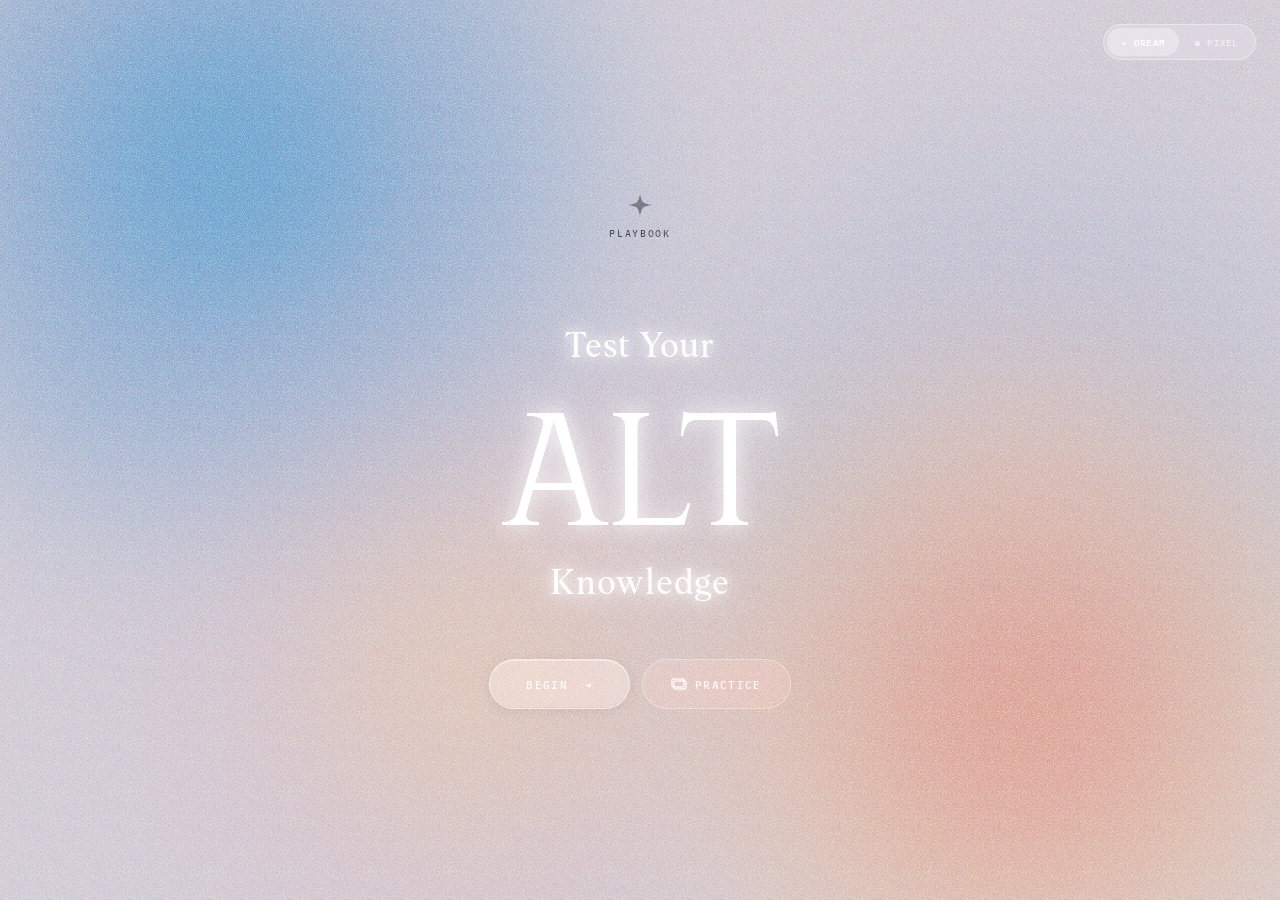
==== commit 79510f28: "Add Practice CTA and interactive flashcard page - Practice button with flashcard icon on landing (bo" ====
--- a/index2.html
+++ b/index2.html
@@ -77,7 +77,17 @@
         <p class="hero-eyebrow">Test Your</p>
         <h1 class="hero-title" id="alt-title">ALT</h1>
         <p class="hero-knowledge">Knowledge</p>
-        <a href="quiz.html" class="btn-primary">Begin &nbsp;→</a>
+        <div class="cta-group">
+          <a href="quiz.html" class="btn-primary">Begin &nbsp;→</a>
+          <a href="flashcards.html" class="btn-secondary">
+            <!-- Flashcard icon -->
+            <svg width="16" height="16" viewBox="0 0 16 16" fill="none" xmlns="http://www.w3.org/2000/svg" aria-hidden="true">
+              <rect x="1" y="3" width="12" height="8" rx="1.5" stroke="currentColor" stroke-width="1.4"/>
+              <rect x="3" y="5" width="12" height="8" rx="1.5" stroke="currentColor" stroke-width="1.4"/>
+            </svg>
+            Practice
+          </a>
+        </div>
 
       </div>
     </div>
--- a/css/quiz.css
+++ b/css/quiz.css
@@ -314,7 +314,46 @@
     0 0 100px rgba(255, 255, 255, 0.25);
 }
 
-/* Section 3: button */
+/* Section 3: buttons */
+.cta-group {
+  display: flex;
+  align-items: center;
+  gap: 12px;
+  flex-wrap: wrap;
+  margin-top: var(--sp-12);
+}
+
+.btn-secondary {
+  display: inline-flex;
+  align-items: center;
+  gap: 8px;
+  font-family: 'IBM Plex Mono', monospace;
+  font-size: 0.6875rem;
+  font-weight: 600;
+  letter-spacing: 0.12em;
+  text-transform: uppercase;
+  color: rgba(255, 255, 255, 0.82);
+  background: rgba(255, 255, 255, 0.12);
+  border: 1px solid rgba(255, 255, 255, 0.35);
+  border-radius: 100px;
+  padding: 16px 28px;
+  cursor: none;
+  text-decoration: none;
+  backdrop-filter: blur(20px) saturate(160%);
+  -webkit-backdrop-filter: blur(20px) saturate(160%);
+  transition: background 0.2s, border-color 0.2s, transform 0.15s;
+}
+
+.btn-secondary:hover {
+  background: rgba(255, 255, 255, 0.22);
+  border-color: rgba(255, 255, 255, 0.55);
+  transform: translateY(-1px);
+}
+
+.btn-secondary:active {
+  transform: translateY(0);
+}
+
 .btn-primary {
   display: inline-flex;
   align-items: center;
@@ -331,7 +370,6 @@
   padding: 16px 36px;
   cursor: none;
   text-decoration: none;
-  margin-top: var(--sp-12);
   backdrop-filter: blur(20px) saturate(160%);
   -webkit-backdrop-filter: blur(20px) saturate(160%);
   box-shadow:
@@ -712,7 +750,7 @@
   display: none;
   position: relative;
   width: 100%;
-  margin-top: 1.5rem;
+  margin-top: 4.5rem;
   padding: 36px 20px 18px;
   background: rgba(255, 255, 255, 0.62);
   border: 1px solid rgba(255, 255, 255, 0.82);
@@ -1193,6 +1231,10 @@
   text-transform: uppercase;
 }
 
+html[data-theme="pixel"] .cta-group {
+  margin-top: 0.5rem;
+}
+
 html[data-theme="pixel"] .btn-primary {
   color: #F4F4F2;
   background: #0D0D0D;
@@ -1202,13 +1244,27 @@
   backdrop-filter: none;
   -webkit-backdrop-filter: none;
   box-shadow: none;
-  margin-top: 0.5rem;
 }
 
 html[data-theme="pixel"] .btn-primary:hover {
   background: rgba(13, 13, 13, 0.75);
   border-color: transparent;
   box-shadow: none;
+  transform: none;
+}
+
+html[data-theme="pixel"] .btn-secondary {
+  color: #0B2FCC;
+  background: #fff;
+  border: 1.5px solid #0B2FCC;
+  border-radius: 0;
+  padding: 14px 28px;
+  backdrop-filter: none;
+  -webkit-backdrop-filter: none;
+}
+
+html[data-theme="pixel"] .btn-secondary:hover {
+  background: rgba(11, 47, 204, 0.06);
   transform: none;
 }
 
@@ -1636,3 +1692,301 @@
   color: #0B2FCC;
   line-height: 1.65;
 }
+
+/* ============================================
+   FLASHCARD PAGE
+   ============================================ */
+
+.fc-page {
+  display: flex;
+  flex-direction: column;
+  align-items: center;
+  min-height: 100vh;
+  padding: 0 var(--sp-6) var(--sp-12);
+}
+
+.fc-header {
+  text-align: center;
+  margin-top: clamp(2rem, 6vw, 4rem);
+  margin-bottom: 1.5rem;
+}
+
+.fc-eyebrow {
+  font-family: 'IBM Plex Mono', monospace;
+  font-size: 0.65rem;
+  font-weight: 600;
+  letter-spacing: 0.15em;
+  text-transform: uppercase;
+  color: rgba(255, 255, 255, 0.55);
+  margin: 0 0 0.5rem;
+}
+
+.fc-title {
+  font-family: var(--font-serif);
+  font-size: clamp(1.6rem, 4vw, 2.4rem);
+  font-weight: 400;
+  color: rgba(255, 255, 255, 0.92);
+  margin: 0;
+}
+
+/* Progress */
+.fc-progress-row {
+  display: flex;
+  align-items: center;
+  gap: 12px;
+  width: 100%;
+  max-width: 640px;
+  margin-bottom: 1.5rem;
+}
+
+.fc-count {
+  font-family: 'IBM Plex Mono', monospace;
+  font-size: 0.65rem;
+  letter-spacing: 0.1em;
+  color: rgba(255, 255, 255, 0.5);
+  white-space: nowrap;
+}
+
+.fc-track {
+  flex: 1;
+  height: 3px;
+  background: rgba(255, 255, 255, 0.15);
+  border-radius: 99px;
+  overflow: hidden;
+}
+
+.fc-fill {
+  height: 100%;
+  background: rgba(255, 255, 255, 0.7);
+  border-radius: 99px;
+  transition: width 0.35s ease-out;
+}
+
+/* Card */
+.fc-scene {
+  width: 100%;
+  max-width: 640px;
+  height: 320px;
+  perspective: 1000px;
+  cursor: none;
+  outline: none;
+}
+
+.fc-card {
+  width: 100%;
+  height: 100%;
+  position: relative;
+  transform-style: preserve-3d;
+  transition: transform 0.5s cubic-bezier(0.4, 0, 0.2, 1);
+}
+
+.fc-card.is-flipped {
+  transform: rotateY(180deg);
+}
+
+.fc-front,
+.fc-back {
+  position: absolute;
+  inset: 0;
+  backface-visibility: hidden;
+  -webkit-backface-visibility: hidden;
+  display: flex;
+  flex-direction: column;
+  align-items: center;
+  justify-content: center;
+  padding: 2rem;
+  border-radius: 20px;
+  background: rgba(255, 255, 255, 0.15);
+  border: 1px solid rgba(255, 255, 255, 0.25);
+  backdrop-filter: blur(24px) saturate(160%);
+  -webkit-backdrop-filter: blur(24px) saturate(160%);
+  text-align: center;
+  gap: 1rem;
+}
+
+.fc-back {
+  transform: rotateY(180deg);
+  background: rgba(255, 255, 255, 0.2);
+}
+
+.fc-label {
+  font-family: 'IBM Plex Mono', monospace;
+  font-size: 0.6rem;
+  font-weight: 600;
+  letter-spacing: 0.15em;
+  text-transform: uppercase;
+  color: rgba(255, 255, 255, 0.45);
+  margin: 0;
+}
+
+.fc-text {
+  font-family: var(--font-serif);
+  font-size: clamp(1rem, 2.5vw, 1.3rem);
+  color: rgba(255, 255, 255, 0.92);
+  line-height: 1.55;
+  margin: 0;
+}
+
+.fc-hint {
+  font-family: 'IBM Plex Mono', monospace;
+  font-size: 0.6rem;
+  letter-spacing: 0.1em;
+  color: rgba(255, 255, 255, 0.35);
+  margin: 0;
+}
+
+/* Controls */
+.fc-controls {
+  display: flex;
+  align-items: center;
+  gap: 12px;
+  margin-top: 1.5rem;
+}
+
+.fc-nav-btn {
+  font-family: 'IBM Plex Mono', monospace;
+  font-size: 0.65rem;
+  font-weight: 600;
+  letter-spacing: 0.1em;
+  text-transform: uppercase;
+  color: rgba(255, 255, 255, 0.7);
+  background: transparent;
+  border: 1px solid rgba(255, 255, 255, 0.25);
+  border-radius: 100px;
+  padding: 10px 20px;
+  cursor: none;
+  transition: background 0.2s, color 0.2s;
+}
+
+.fc-nav-btn:hover:not(:disabled) {
+  background: rgba(255, 255, 255, 0.12);
+  color: rgba(255, 255, 255, 0.95);
+}
+
+.fc-nav-btn:disabled {
+  opacity: 0.25;
+  cursor: not-allowed;
+}
+
+.fc-flip-btn {
+  font-family: 'IBM Plex Mono', monospace;
+  font-size: 0.65rem;
+  font-weight: 600;
+  letter-spacing: 0.12em;
+  text-transform: uppercase;
+  color: rgba(255, 255, 255, 0.92);
+  background: rgba(255, 255, 255, 0.28);
+  border: 1px solid rgba(255, 255, 255, 0.45);
+  border-radius: 100px;
+  padding: 12px 28px;
+  cursor: none;
+  backdrop-filter: blur(12px);
+  -webkit-backdrop-filter: blur(12px);
+  transition: background 0.2s;
+}
+
+.fc-flip-btn:hover {
+  background: rgba(255, 255, 255, 0.4);
+}
+
+.fc-shuffle-btn {
+  font-family: 'IBM Plex Mono', monospace;
+  font-size: 0.6rem;
+  font-weight: 500;
+  letter-spacing: 0.1em;
+  text-transform: uppercase;
+  color: rgba(255, 255, 255, 0.45);
+  background: transparent;
+  border: none;
+  padding: 8px 12px;
+  cursor: none;
+  margin-top: 0.5rem;
+  transition: color 0.2s;
+}
+
+.fc-shuffle-btn:hover {
+  color: rgba(255, 255, 255, 0.8);
+}
+
+/* ── Pixel theme overrides ── */
+html[data-theme="pixel"] .fc-eyebrow {
+  font-family: 'IBM Plex Mono', monospace;
+  color: rgba(20, 20, 20, 0.45);
+}
+
+html[data-theme="pixel"] .fc-title {
+  font-family: 'Mondwest', sans-serif;
+  color: #0B2FCC;
+}
+
+html[data-theme="pixel"] .fc-count {
+  color: rgba(20, 20, 20, 0.45);
+}
+
+html[data-theme="pixel"] .fc-track {
+  background: rgba(20, 20, 20, 0.12);
+}
+
+html[data-theme="pixel"] .fc-fill {
+  background: #0B2FCC;
+  border-radius: 0;
+}
+
+html[data-theme="pixel"] .fc-track {
+  border-radius: 0;
+}
+
+html[data-theme="pixel"] .fc-front,
+html[data-theme="pixel"] .fc-back {
+  background: #fff;
+  border: 1.5px solid #0B2FCC;
+  border-radius: 0;
+  backdrop-filter: none;
+  -webkit-backdrop-filter: none;
+}
+
+html[data-theme="pixel"] .fc-label {
+  color: rgba(20, 20, 20, 0.4);
+}
+
+html[data-theme="pixel"] .fc-text {
+  font-family: 'IBM Plex Mono', monospace;
+  color: #0D0D0D;
+}
+
+html[data-theme="pixel"] .fc-hint {
+  color: rgba(20, 20, 20, 0.3);
+}
+
+html[data-theme="pixel"] .fc-nav-btn {
+  color: #0D0D0D;
+  border: 1.5px solid rgba(20, 20, 20, 0.25);
+  border-radius: 0;
+  backdrop-filter: none;
+}
+
+html[data-theme="pixel"] .fc-nav-btn:hover:not(:disabled) {
+  background: rgba(11, 47, 204, 0.06);
+  color: #0B2FCC;
+  border-color: #0B2FCC;
+}
+
+html[data-theme="pixel"] .fc-flip-btn {
+  color: #F4F4F2;
+  background: #0B2FCC;
+  border: none;
+  border-radius: 0;
+  backdrop-filter: none;
+}
+
+html[data-theme="pixel"] .fc-flip-btn:hover {
+  background: rgba(11, 47, 204, 0.82);
+}
+
+html[data-theme="pixel"] .fc-shuffle-btn {
+  color: rgba(20, 20, 20, 0.4);
+}
+
+html[data-theme="pixel"] .fc-shuffle-btn:hover {
+  color: #0B2FCC;
+}
